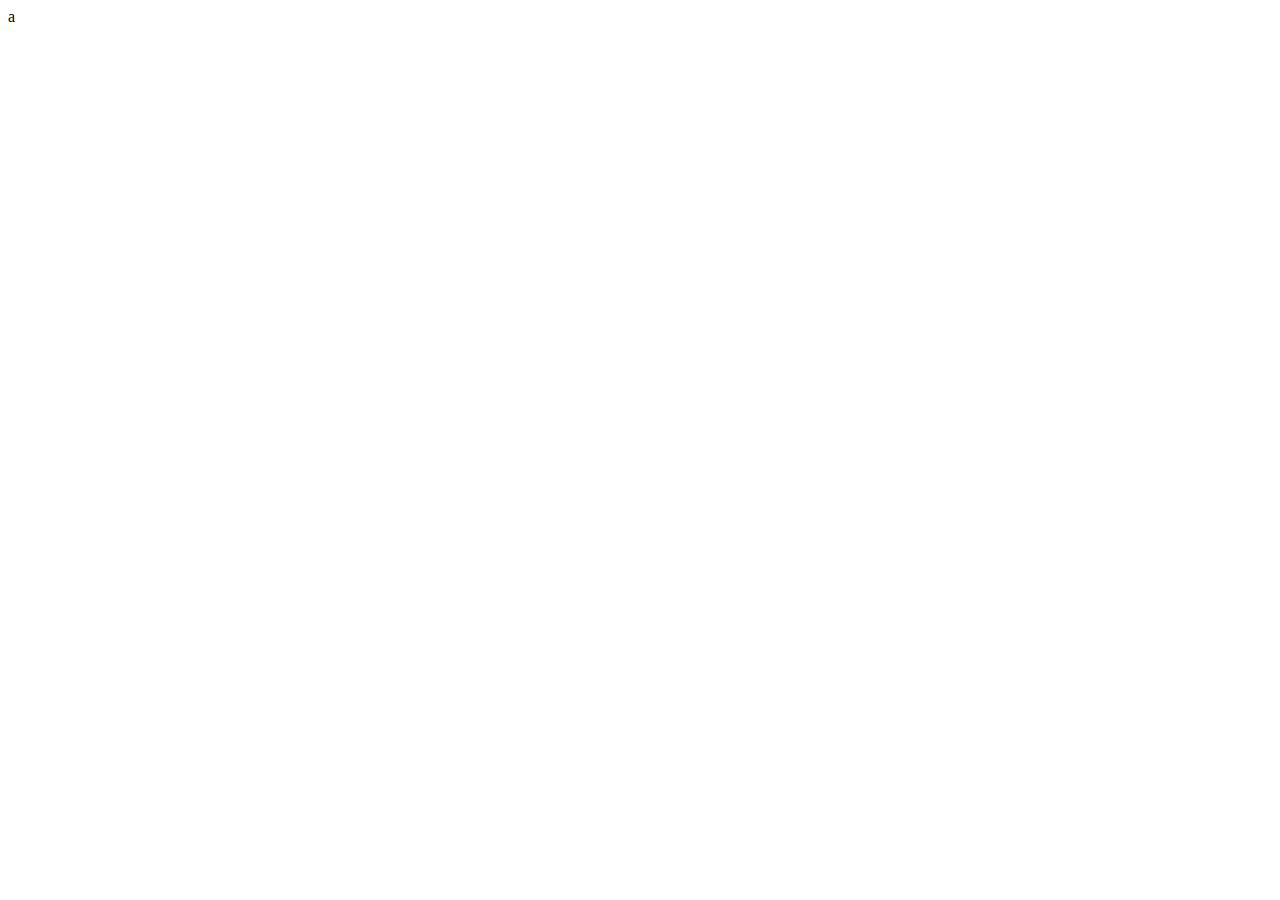
==== index.html @ 5bc3006e "Inicialização" ====
<!DOCTYPE html>
<html lang="pt-br">
<head>
    <meta charset="UTF-8">
    <meta name="viewport" content="width=device-width, initial-scale=1.0">
    <title>Site</title>
</head>
<body>
    a
</body>
</html>
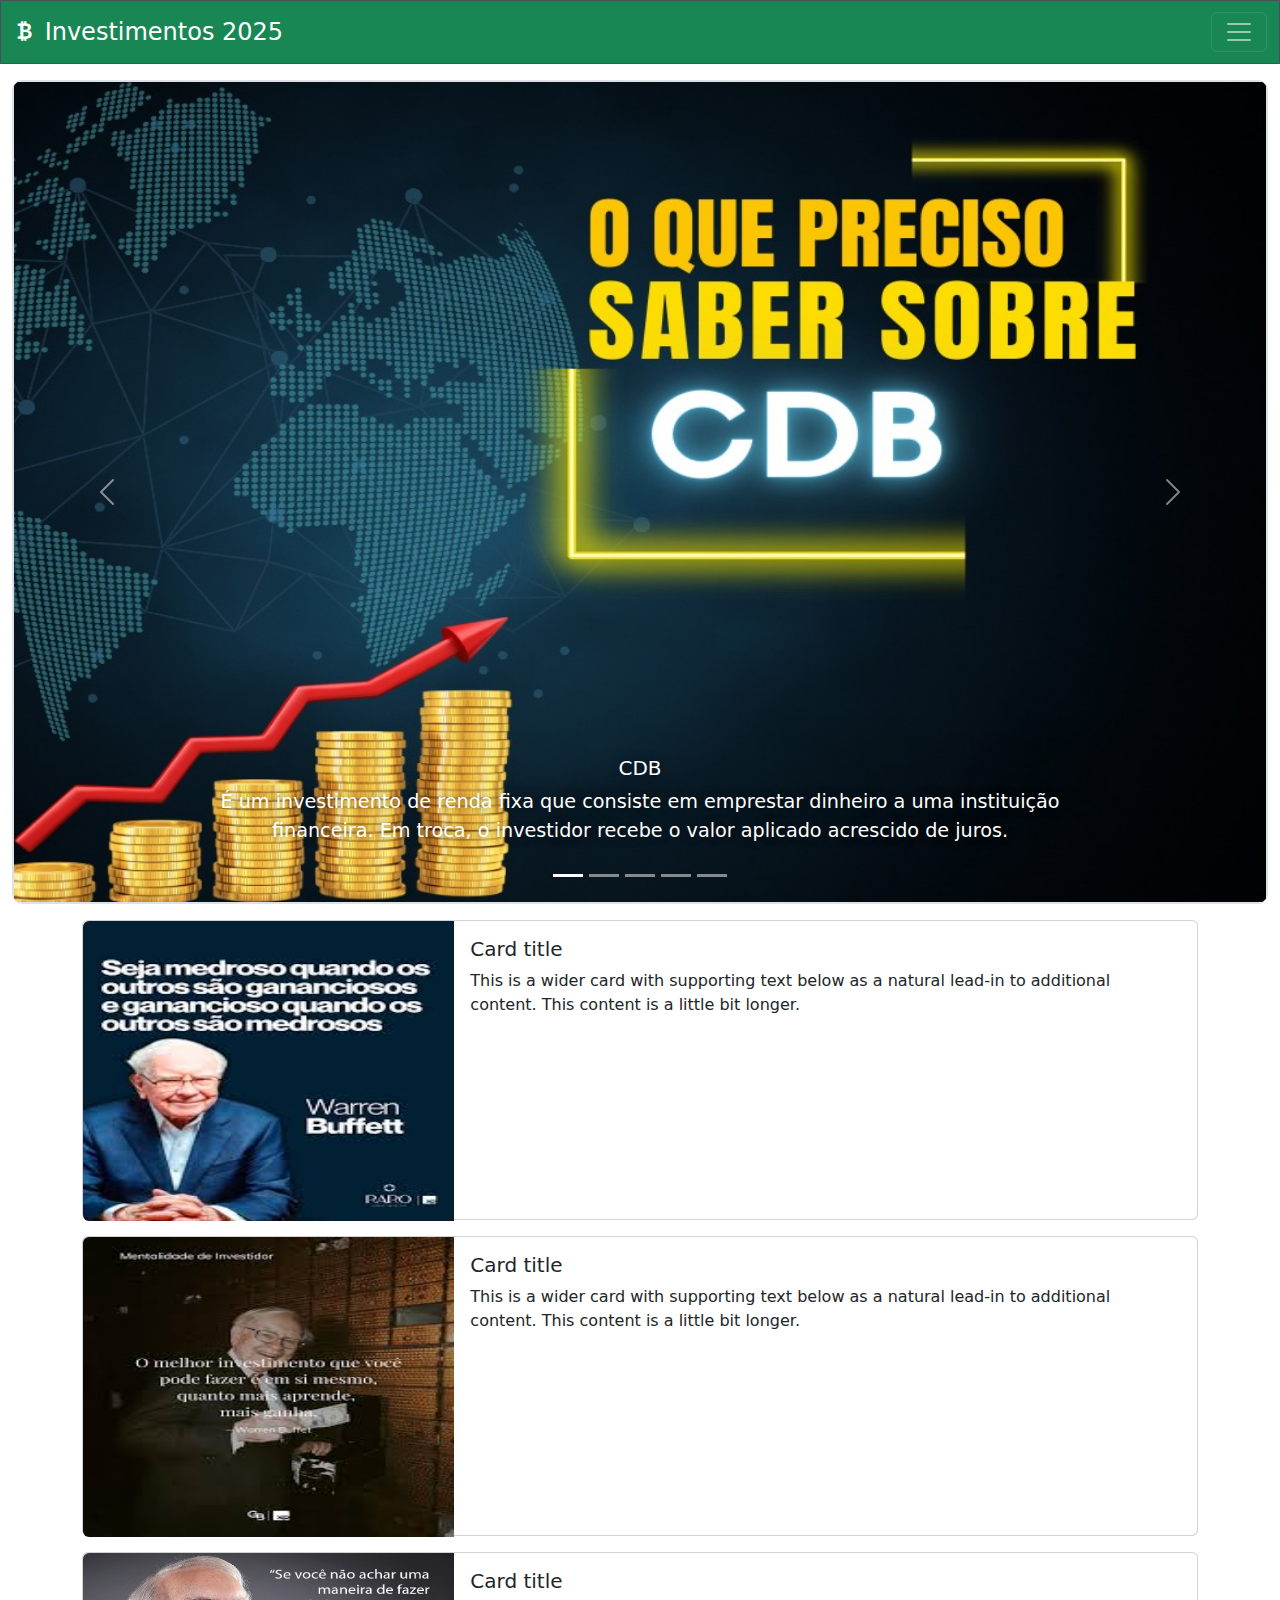
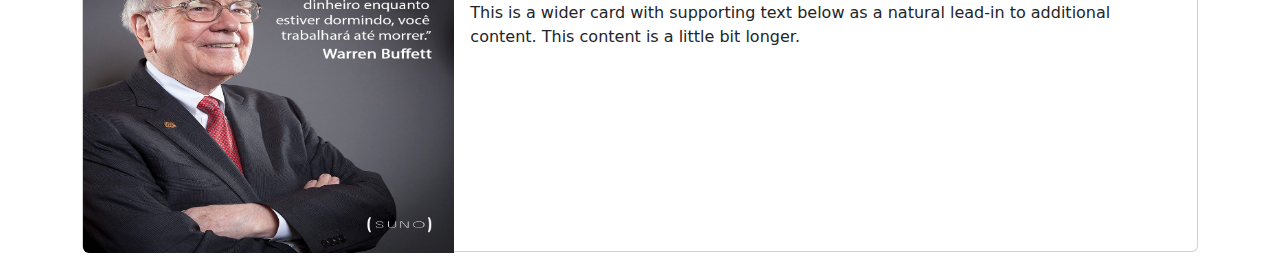
==== commit f6680fb1: "Conteudo feito em aula" ====
--- a/index.html
+++ b/index.html
@@ -3,9 +3,150 @@
 <head>
     <meta charset="UTF-8">
     <meta name="viewport" content="width=device-width, initial-scale=1.0">
-    <title>Site</title>
+    <link href="https://cdn.jsdelivr.net/npm/bootstrap@5.3.3/dist/css/bootstrap.min.css" rel="stylesheet" integrity="sha384-QWTKZyjpPEjISv5WaRU9OFeRpok6YctnYmDr5pNlyT2bRjXh0JMhjY6hW+ALEwIH" crossorigin="anonymous">
+    <link rel="stylesheet" href="https://cdn.jsdelivr.net/npm/bootstrap-icons@1.11.3/font/bootstrap-icons.min.css">
+    <link rel="shortcut icon" href="imagens/favicon.png" type="image/x-icon">
+    <link rel="stylesheet" href="estilo/style.css">
+    <title>Investimentos 2025</title>
 </head>
 <body>
-    a
+    <!-- Navbar -->
+    <nav class="navbar bg-success border" data-bs-theme="dark">
+        <div class="container-fluid">
+          <a class="navbar-brand" href="#" style="font-size: 1.5em;"><i class="bi bi-currency-bitcoin"></i> Investimentos 2025</a>
+          <button class="navbar-toggler" type="button" data-bs-toggle="collapse" data-bs-target="#navbarSupportedContent" aria-controls="navbarSupportedContent" aria-expanded="false" aria-label="Toggle navigation">
+            <span class="navbar-toggler-icon"></span>
+          </button>
+          <div class="collapse navbar-collapse" id="navbarSupportedContent">
+            <ul class="navbar-nav me-auto mb-2 mb-lg-0">
+              <li class="nav-item">
+                <a class="nav-link" href="paginas/contato.html">Contato</a>
+              </li>
+              <li class="nav-item">
+                <a class="nav-link" href="#">Especificações</a>
+              </li>
+              <li class="nav-item dropdown">
+                <a class="nav-link dropdown-toggle" href="#" role="button" data-bs-toggle="dropdown" aria-expanded="false">
+                  Modalidades
+                </a>
+                <ul class="dropdown-menu">
+                  <li><a class="dropdown-item" href="#">CDB (Certificados Deposito Bancario)</a></li>
+                  <li><a class="dropdown-item" href="#">Tesouro Direto</a></li>
+                  <li><a class="dropdown-item" href="#">Previdência Social</a></li>
+                  <li><a class="dropdown-item" href="#">Ações</a></li>
+                  <li><a class="dropdown-item" href="#">Criptomoedas</a></li>
+                  
+                </ul>
+              </li>
+            </ul>
+          </div>
+        </div>
+      </nav>
+
+    <!-- Inicio container -->
+    <div class="container-fluid mt-3">
+        <div id="carouselExampleCaptions" class="carousel slide border borderRadius10">
+            <div class="carousel-indicators">
+              <button type="button" data-bs-target="#carouselExampleCaptions" data-bs-slide-to="0" class="active" aria-current="true" aria-label="Slide 1"></button>
+              <button type="button" data-bs-target="#carouselExampleCaptions" data-bs-slide-to="1" aria-label="Slide 2"></button>
+              <button type="button" data-bs-target="#carouselExampleCaptions" data-bs-slide-to="2" aria-label="Slide 3"></button>
+              <button type="button" data-bs-target="#carouselExampleCaptions" data-bs-slide-to="3" aria-label="Slide 4"></button>
+              <button type="button" data-bs-target="#carouselExampleCaptions" data-bs-slide-to="4" aria-label="Slide 5"></button>
+            </div>
+            <div class="carousel-inner border">
+              <div class="carousel-item active">
+                <img src="imagens/cdb.jpeg" class="d-block w-100 myImage" alt="Imagem do CDB">
+                <div class="carousel-caption d-none d-md-block colorWhite">
+                  <h5>CDB</h5>
+                  <p>É um investimento de renda fixa que consiste em emprestar dinheiro a uma instituição financeira. Em troca, o investidor recebe o valor aplicado acrescido de juros.</p>
+                </div>
+              </div>
+              <div class="carousel-item">
+                <img src="imagens/tes_direto.jpeg" class="d-block w-100 myImage" alt="...">
+                <div class="carousel-caption d-none d-md-block colorWhite">
+                  <h5>Tesouro direto</h5>
+                  <p>É um programa do Tesouro Nacional que permite a compra de títulos públicos federais por pessoas físicas. É uma opção de investimento de renda fixa e um dos investimentos mais seguros do país.</p>
+                </div>
+              </div>
+              <div class="carousel-item">
+                <img src="imagens/prev_privada.jpeg" class="d-block w-100 myImage" alt="...">
+                <div class="carousel-caption d-none d-md-block colorWhite">
+                  <h5>Previdência Privada</h5>
+                  <p>A previdência privada é um investimento de longo prazo que complementa a aposentadoria do INSS. É uma forma de acumular recursos para o futuro, que podem ser resgatados ou transformados em renda mensal.</p>
+                </div>
+              </div>
+              <div class="carousel-item">
+                <img src="imagens/acoes.jpeg" class="d-block w-100 myImage" alt="...">
+                <div class="carousel-caption d-none d-md-block colorWhite">
+                  <h5>Ações</h5>
+                  <p>Ações são títulos que representam uma parte do capital de uma empresa. São um ativo financeiro que conferem aos seus detentores, os acionistas, direitos e deveres de um sócio.</p>
+                </div>
+              </div>
+              <div class="carousel-item">
+                <img src="imagens/cripto.jpeg" class="d-block w-100 myImage" alt="...">
+                <div class="carousel-caption d-none d-md-block colorWhite">
+                  <h5>Criptomoeda</h5>
+                  <p>Uma criptomoeda ou cibermoeda é um meio de troca, geralmente descentralizado, que se utiliza da tecnologia de blockchain e da criptografia para assegurar a validade das transações e a criação de novas unidades da moeda.</p>
+                </div>
+              </div>
+            </div>
+            <button class="carousel-control-prev" type="button" data-bs-target="#carouselExampleCaptions" data-bs-slide="prev">
+              <span class="carousel-control-prev-icon" aria-hidden="true"></span>
+              <span class="visually-hidden">Previous</span>
+            </button>
+            <button class="carousel-control-next" type="button" data-bs-target="#carouselExampleCaptions" data-bs-slide="next">
+              <span class="carousel-control-next-icon" aria-hidden="true"></span>
+              <span class="visually-hidden">Next</span>
+            </button>
+          </div>
+
+          <div class="container mt-3">
+            <div class="card mb-3 col-md-12" style="max-width: 100%; height: 300px;">
+              <div class="row g-0">
+                <div class="col-md-4">
+                  <img src="imagens/img1.jpeg" class="img-fluid rounded-start" alt="..." style="width: 371px; height: 300px; overflow: hidden;">
+                </div>
+                <div class="col-md-8">
+                  <div class="card-body">
+                    <h5 class="card-title">Card title</h5>
+                    <p class="card-text">This is a wider card with supporting text below as a natural lead-in to additional content. This content is a little bit longer.</p>
+                    
+                  </div>
+                </div>
+              </div>
+            </div>
+
+            <div class="card mb-3 col-md-12" style="max-width: 100%; height: 300px;">
+              <div class="row g-0">
+                <div class="col-md-4">
+                  <img src="imagens/img2.jpeg" class="img-fluid rounded-start" alt="..." style="width: 371px; height: 300px; overflow: hidden;">
+                </div>
+                <div class="col-md-8">
+                  <div class="card-body">
+                    <h5 class="card-title">Card title</h5>
+                    <p class="card-text">This is a wider card with supporting text below as a natural lead-in to additional content. This content is a little bit longer.</p>
+                    
+                  </div>
+                </div>
+              </div>
+            </div>
+
+            <div class="card mb-3 col-md-12" style="max-width: 100%; height: 300px;">
+              <div class="row g-0">
+                <div class="col-md-4">
+                  <img src="imagens/img3.jpeg" class="img-fluid rounded-start" alt="..." style="width: 371px; height: 300px; overflow: hidden;">
+                </div>
+                <div class="col-md-8">
+                  <div class="card-body">
+                    <h5 class="card-title">Card title</h5>
+                    <p class="card-text">This is a wider card with supporting text below as a natural lead-in to additional content. This content is a little bit longer.</p>
+                    
+                  </div>
+                </div>
+              </div>
+            </div>
+          </div>
+    </div>
+    <script src="https://cdn.jsdelivr.net/npm/bootstrap@5.3.3/dist/js/bootstrap.bundle.min.js" integrity="sha384-YvpcrYf0tY3lHB60NNkmXc5s9fDVZLESaAA55NDzOxhy9GkcIdslK1eN7N6jIeHz" crossorigin="anonymous"></script>
 </body>
 </html>--- a/estilo/style.css
+++ b/estilo/style.css
@@ -0,0 +1,20 @@
+.colorBlack{
+    color: black;
+    font-size: 1.2em;
+    text-shadow: 0px 0px 10px rgba(0, 0, 0, 0.5);
+}
+.colorWhite{
+    color: white;
+    font-size: 1.2em;
+    text-shadow: 0px 0px 10px rgba(0, 0, 0, 0.5);
+}
+
+.myImage{
+    width: 1116px;
+    height: calc(100vh - 80px);
+}
+
+.borderRadius10{
+    border-radius: 10px;
+    overflow: hidden;
+}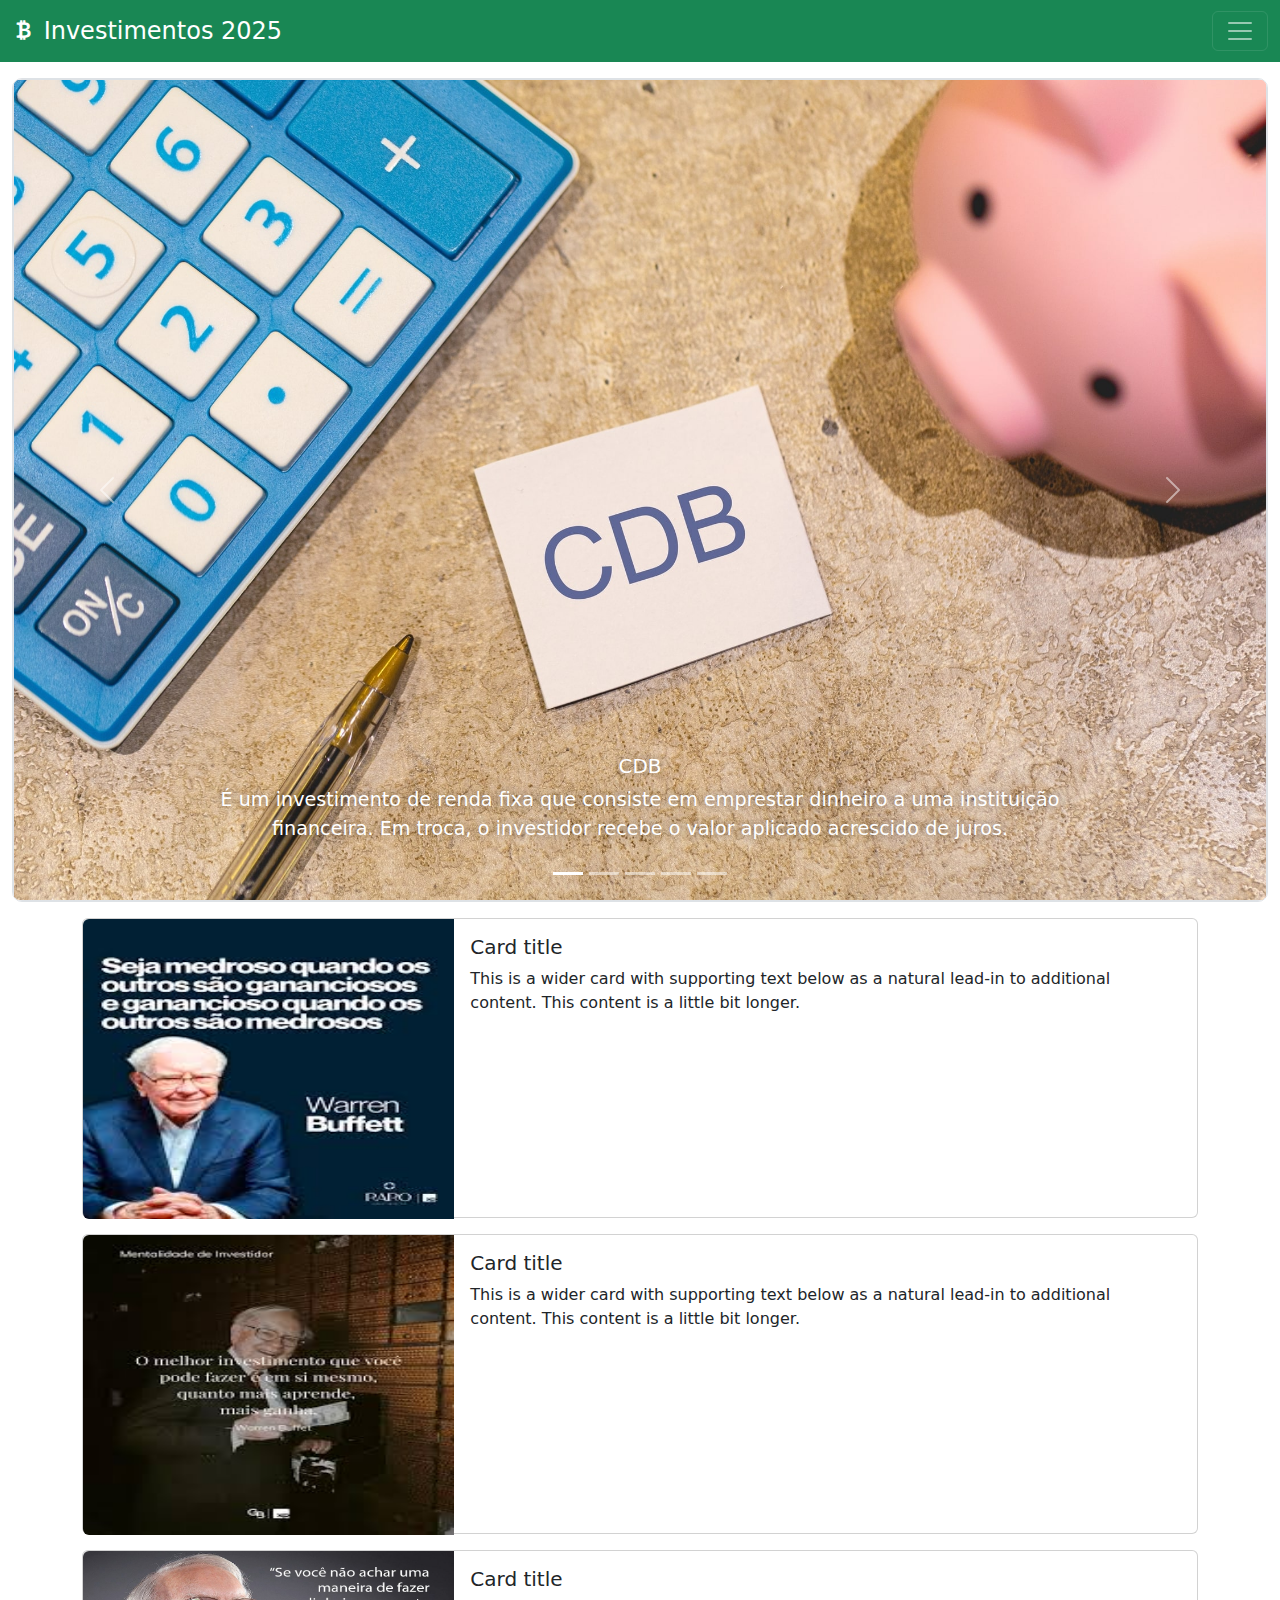
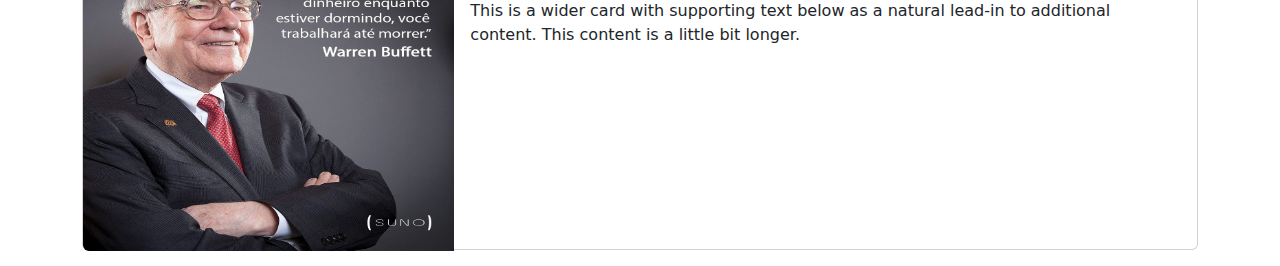
==== commit 79d63b4b: "Modificações" ====
--- a/index.html
+++ b/index.html
@@ -11,7 +11,7 @@
 </head>
 <body>
     <!-- Navbar -->
-    <nav class="navbar bg-success border" data-bs-theme="dark">
+    <nav class="navbar bg-success bb" data-bs-theme="dark">
         <div class="container-fluid">
           <a class="navbar-brand" href="#" style="font-size: 1.5em;"><i class="bi bi-currency-bitcoin"></i> Investimentos 2025</a>
           <button class="navbar-toggler" type="button" data-bs-toggle="collapse" data-bs-target="#navbarSupportedContent" aria-controls="navbarSupportedContent" aria-expanded="false" aria-label="Toggle navigation">
@@ -55,7 +55,7 @@
             </div>
             <div class="carousel-inner border">
               <div class="carousel-item active">
-                <img src="imagens/cdb.jpeg" class="d-block w-100 myImage" alt="Imagem do CDB">
+                <img src="imagens/CDB.jpg" class="d-block w-100 myImage" alt="Imagem do CDB">
                 <div class="carousel-caption d-none d-md-block colorWhite">
                   <h5>CDB</h5>
                   <p>É um investimento de renda fixa que consiste em emprestar dinheiro a uma instituição financeira. Em troca, o investidor recebe o valor aplicado acrescido de juros.</p>
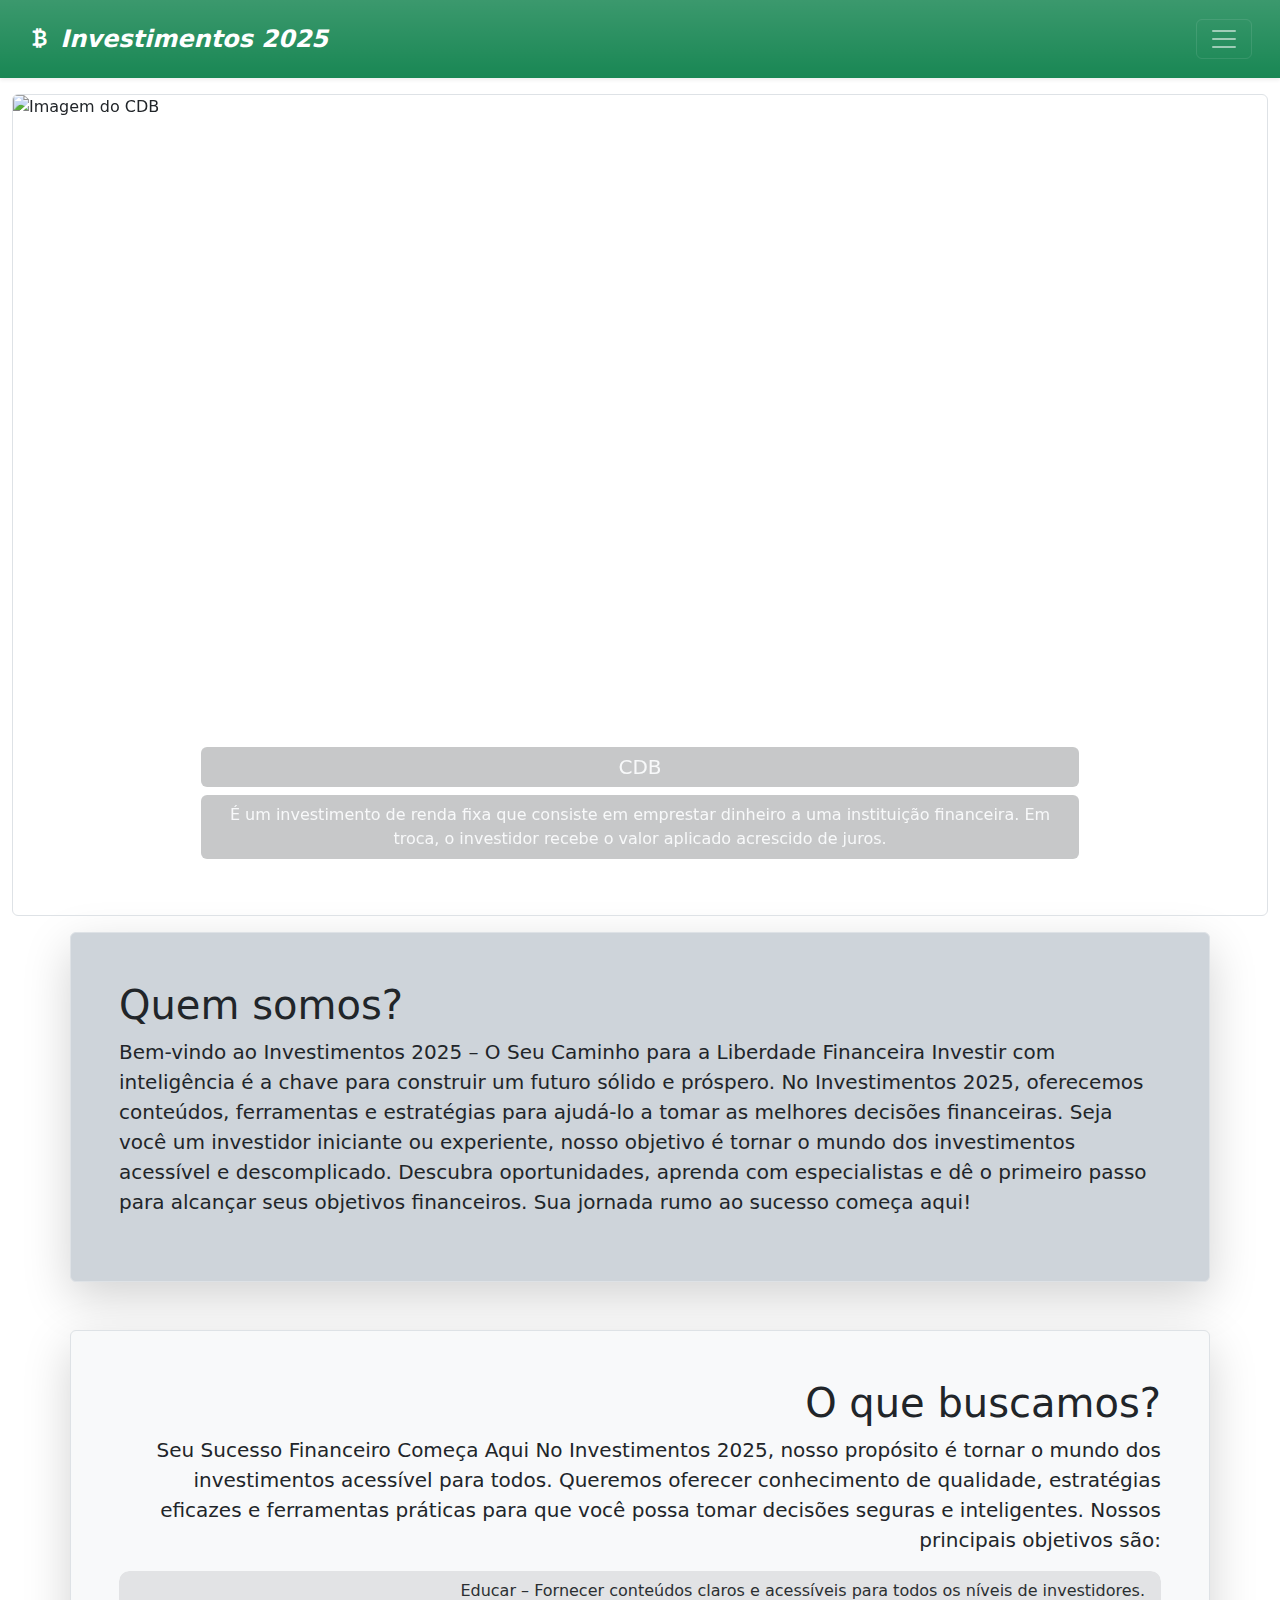
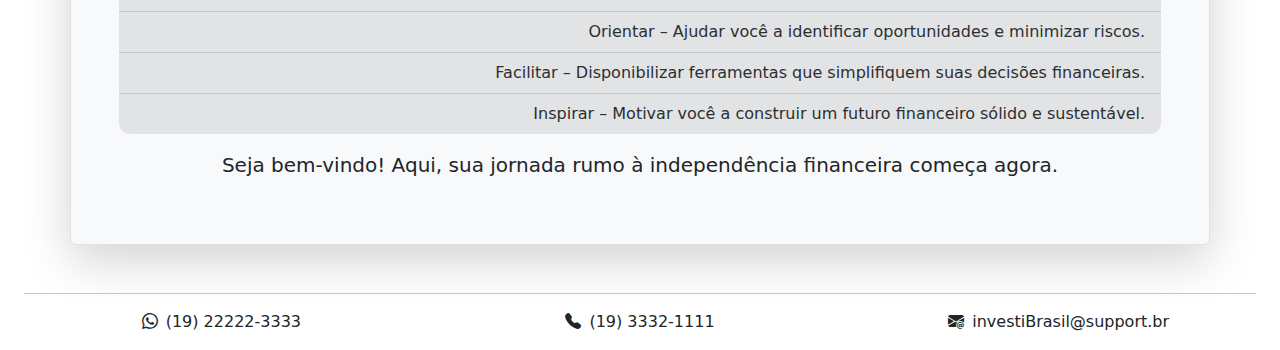
==== commit 7c40762a: "Finalização" ====
--- a/index.html
+++ b/index.html
@@ -7,34 +7,35 @@
     <link rel="stylesheet" href="https://cdn.jsdelivr.net/npm/bootstrap-icons@1.11.3/font/bootstrap-icons.min.css">
     <link rel="shortcut icon" href="imagens/favicon.png" type="image/x-icon">
     <link rel="stylesheet" href="estilo/style.css">
+    
     <title>Investimentos 2025</title>
 </head>
 <body>
     <!-- Navbar -->
-    <nav class="navbar bg-success bb" data-bs-theme="dark">
+    <nav class="navbar bg-success bg-gradient shadow-sm p-3" data-bs-theme="dark">
         <div class="container-fluid">
-          <a class="navbar-brand" href="#" style="font-size: 1.5em;"><i class="bi bi-currency-bitcoin"></i> Investimentos 2025</a>
+          <a class="navbar-brand fw-semibold fst-italic" href="#" style="font-size: 1.5em;"><i class="bi bi-currency-bitcoin"></i> Investimentos 2025</a>
           <button class="navbar-toggler" type="button" data-bs-toggle="collapse" data-bs-target="#navbarSupportedContent" aria-controls="navbarSupportedContent" aria-expanded="false" aria-label="Toggle navigation">
             <span class="navbar-toggler-icon"></span>
           </button>
           <div class="collapse navbar-collapse" id="navbarSupportedContent">
             <ul class="navbar-nav me-auto mb-2 mb-lg-0">
               <li class="nav-item">
-                <a class="nav-link" href="paginas/contato.html">Contato</a>
+                <a class="nav-link" href="paginas/cadastro.html">Cadastre-se</a>
               </li>
               <li class="nav-item">
-                <a class="nav-link" href="#">Especificações</a>
+                <a class="nav-link" href="paginas/historia.html">Conheça a História de grandes investidores</a>
               </li>
               <li class="nav-item dropdown">
                 <a class="nav-link dropdown-toggle" href="#" role="button" data-bs-toggle="dropdown" aria-expanded="false">
                   Modalidades
                 </a>
                 <ul class="dropdown-menu">
-                  <li><a class="dropdown-item" href="#">CDB (Certificados Deposito Bancario)</a></li>
-                  <li><a class="dropdown-item" href="#">Tesouro Direto</a></li>
-                  <li><a class="dropdown-item" href="#">Previdência Social</a></li>
-                  <li><a class="dropdown-item" href="#">Ações</a></li>
-                  <li><a class="dropdown-item" href="#">Criptomoedas</a></li>
+                  <li><a class="dropdown-item" href="paginas/cdb.html">CDB (Certificados Deposito Bancario)</a></li>
+                  <li><a class="dropdown-item" href="paginas/tes_direto.html">Tesouro Direto</a></li>
+                  <li><a class="dropdown-item" href="paginas/prev_social.html">Previdência Social</a></li>
+                  <li><a class="dropdown-item" href="paginas/acoes.html">Ações</a></li>
+                  <li><a class="dropdown-item" href="paginas/cripto.html">Criptomoedas</a></li>
                   
                 </ul>
               </li>
@@ -45,108 +46,101 @@
 
     <!-- Inicio container -->
     <div class="container-fluid mt-3">
-        <div id="carouselExampleCaptions" class="carousel slide border borderRadius10">
-            <div class="carousel-indicators">
-              <button type="button" data-bs-target="#carouselExampleCaptions" data-bs-slide-to="0" class="active" aria-current="true" aria-label="Slide 1"></button>
-              <button type="button" data-bs-target="#carouselExampleCaptions" data-bs-slide-to="1" aria-label="Slide 2"></button>
-              <button type="button" data-bs-target="#carouselExampleCaptions" data-bs-slide-to="2" aria-label="Slide 3"></button>
-              <button type="button" data-bs-target="#carouselExampleCaptions" data-bs-slide-to="3" aria-label="Slide 4"></button>
-              <button type="button" data-bs-target="#carouselExampleCaptions" data-bs-slide-to="4" aria-label="Slide 5"></button>
+      <div id="carouselExampleRide" class="carousel slide" data-bs-ride="true">
+        <div class="carousel-indicators">
+          <button type="button" data-bs-target="#carouselExampleCaptions" data-bs-slide-to="0" class="active" aria-current="true" aria-label="Slide 1"></button>
+          <button type="button" data-bs-target="#carouselExampleCaptions" data-bs-slide-to="1" aria-label="Slide 2"></button>
+          <button type="button" data-bs-target="#carouselExampleCaptions" data-bs-slide-to="2" aria-label="Slide 3"></button>
+          <button type="button" data-bs-target="#carouselExampleCaptions" data-bs-slide-to="3" aria-label="Slide 4"></button>
+          <button type="button" data-bs-target="#carouselExampleCaptions" data-bs-slide-to="4" aria-label="Slide 5"></button>
+        </div>
+        <div class="carousel-inner border rounded">
+          <div class="carousel-item active">
+            <img src="imagens/cdb.jpg" class="d-block w-100 myImage" alt="Imagem do CDB">
+            <div class="carousel-caption d-none d-md-block ">
+              <h5 class="text-light bg-dark p-2 rounded-2 bg-opacity-25">CDB</h5>
+              <p class="text-light bg-dark p-2 rounded-2 bg-opacity-25">É um investimento de renda fixa que consiste em emprestar dinheiro a uma instituição financeira. Em troca, o investidor recebe o valor aplicado acrescido de juros.</p>
             </div>
-            <div class="carousel-inner border">
-              <div class="carousel-item active">
-                <img src="imagens/CDB.jpg" class="d-block w-100 myImage" alt="Imagem do CDB">
-                <div class="carousel-caption d-none d-md-block colorWhite">
-                  <h5>CDB</h5>
-                  <p>É um investimento de renda fixa que consiste em emprestar dinheiro a uma instituição financeira. Em troca, o investidor recebe o valor aplicado acrescido de juros.</p>
-                </div>
-              </div>
-              <div class="carousel-item">
-                <img src="imagens/tes_direto.jpeg" class="d-block w-100 myImage" alt="...">
-                <div class="carousel-caption d-none d-md-block colorWhite">
-                  <h5>Tesouro direto</h5>
-                  <p>É um programa do Tesouro Nacional que permite a compra de títulos públicos federais por pessoas físicas. É uma opção de investimento de renda fixa e um dos investimentos mais seguros do país.</p>
-                </div>
-              </div>
-              <div class="carousel-item">
-                <img src="imagens/prev_privada.jpeg" class="d-block w-100 myImage" alt="...">
-                <div class="carousel-caption d-none d-md-block colorWhite">
-                  <h5>Previdência Privada</h5>
-                  <p>A previdência privada é um investimento de longo prazo que complementa a aposentadoria do INSS. É uma forma de acumular recursos para o futuro, que podem ser resgatados ou transformados em renda mensal.</p>
-                </div>
-              </div>
-              <div class="carousel-item">
-                <img src="imagens/acoes.jpeg" class="d-block w-100 myImage" alt="...">
-                <div class="carousel-caption d-none d-md-block colorWhite">
-                  <h5>Ações</h5>
-                  <p>Ações são títulos que representam uma parte do capital de uma empresa. São um ativo financeiro que conferem aos seus detentores, os acionistas, direitos e deveres de um sócio.</p>
-                </div>
-              </div>
-              <div class="carousel-item">
-                <img src="imagens/cripto.jpeg" class="d-block w-100 myImage" alt="...">
-                <div class="carousel-caption d-none d-md-block colorWhite">
-                  <h5>Criptomoeda</h5>
-                  <p>Uma criptomoeda ou cibermoeda é um meio de troca, geralmente descentralizado, que se utiliza da tecnologia de blockchain e da criptografia para assegurar a validade das transações e a criação de novas unidades da moeda.</p>
-                </div>
-              </div>
+          </div>
+          <div class="carousel-item">
+            <img src="imagens/tes_direto.jpeg" class="d-block w-100 myImage" alt="...">
+            <div class="carousel-caption d-none d-md-block">
+              <h5 class="text-light bg-dark p-2 rounded-2 bg-opacity-25">Tesouro direto</h5>
+              <p class="text-light bg-dark p-2 rounded-2 bg-opacity-25">É um programa do Tesouro Nacional que permite a compra de títulos públicos federais por pessoas físicas. É uma opção de investimento de renda fixa e um dos investimentos mais seguros do país.</p>
             </div>
-            <button class="carousel-control-prev" type="button" data-bs-target="#carouselExampleCaptions" data-bs-slide="prev">
-              <span class="carousel-control-prev-icon" aria-hidden="true"></span>
-              <span class="visually-hidden">Previous</span>
-            </button>
-            <button class="carousel-control-next" type="button" data-bs-target="#carouselExampleCaptions" data-bs-slide="next">
-              <span class="carousel-control-next-icon" aria-hidden="true"></span>
-              <span class="visually-hidden">Next</span>
-            </button>
           </div>
+          <div class="carousel-item">
+            <img src="imagens/prev_privada.jpeg" class="d-block w-100 myImage" alt="...">
+            <div class="carousel-caption d-none d-md-block">
+              <h5 class="text-light bg-dark p-2 rounded-2 bg-opacity-25">Previdência Privada</h5>
+              <p class="text-light bg-dark p-2 rounded-2 bg-opacity-25">A previdência privada é um investimento de longo prazo que complementa a aposentadoria do INSS. É uma forma de acumular recursos para o futuro, que podem ser resgatados ou transformados em renda mensal.</p>
+            </div>
+          </div>
+          <div class="carousel-item">
+            <img src="imagens/acoes.jpeg" class="d-block w-100 myImage" alt="...">
+            <div class="carousel-caption d-none d-md-block">
+              <h5 class="text-light p-2">Ações</h5>
+              <p class="text-light p-2">Ações são títulos que representam uma parte do capital de uma empresa. São um ativo financeiro que conferem aos seus detentores, os acionistas, direitos e deveres de um sócio.</p>
+            </div>
+          </div>
+          <div class="carousel-item">
+            <img src="imagens/cripto.jpeg" class="d-block w-100 myImage" alt="...">
+            <div class="carousel-caption d-none d-md-block">
+              <h5 class="text-light p-2">Criptomoeda</h5>
+              <p class="text-light p-2">Uma criptomoeda ou cibermoeda é um meio de troca, geralmente descentralizado, que se utiliza da tecnologia de blockchain e da criptografia para assegurar a validade das transações e a criação de novas unidades da moeda.</p>
+            </div>
+          </div>
+        </div>
+        <button class="carousel-control-prev" type="button" data-bs-target="#carouselExampleRide" data-bs-slide="prev">
+          <span class="carousel-control-prev-icon" aria-hidden="true"></span>
+          <span class="visually-hidden">Previous</span>
+        </button>
+        <button class="carousel-control-next" type="button" data-bs-target="#carouselExampleRide" data-bs-slide="next">
+          <span class="carousel-control-next-icon" aria-hidden="true"></span>
+          <span class="visually-hidden">Next</span>
+        </button>
+      </div>
 
-          <div class="container mt-3">
-            <div class="card mb-3 col-md-12" style="max-width: 100%; height: 300px;">
-              <div class="row g-0">
-                <div class="col-md-4">
-                  <img src="imagens/img1.jpeg" class="img-fluid rounded-start" alt="..." style="width: 371px; height: 300px; overflow: hidden;">
-                </div>
-                <div class="col-md-8">
-                  <div class="card-body">
-                    <h5 class="card-title">Card title</h5>
-                    <p class="card-text">This is a wider card with supporting text below as a natural lead-in to additional content. This content is a little bit longer.</p>
-                    
-                  </div>
-                </div>
-              </div>
-            </div>
+          <div class="container mt-3 w-70 bg-dark-subtle
+          borderRadius10 p-5 border shadow-lg p-3 mb-5 bg-body-tertiary rounded">
+            <h2 class="display-6">Quem somos?</h2>
+            <p class="lead">
+              Bem-vindo ao Investimentos 2025 – O Seu Caminho para  a Liberdade Financeira
 
-            <div class="card mb-3 col-md-12" style="max-width: 100%; height: 300px;">
-              <div class="row g-0">
-                <div class="col-md-4">
-                  <img src="imagens/img2.jpeg" class="img-fluid rounded-start" alt="..." style="width: 371px; height: 300px; overflow: hidden;">
-                </div>
-                <div class="col-md-8">
-                  <div class="card-body">
-                    <h5 class="card-title">Card title</h5>
-                    <p class="card-text">This is a wider card with supporting text below as a natural lead-in to additional content. This content is a little bit longer.</p>
-                    
-                  </div>
-                </div>
-              </div>
-            </div>
+              Investir com inteligência é a chave para construir um futuro sólido e próspero. No Investimentos 2025, oferecemos conteúdos, ferramentas e estratégias para ajudá-lo a tomar as melhores decisões financeiras. Seja você um investidor iniciante ou experiente, nosso objetivo é tornar o mundo dos investimentos acessível e descomplicado.
+              
+              Descubra oportunidades, aprenda com especialistas e dê o primeiro passo para alcançar seus objetivos financeiros. Sua jornada rumo ao sucesso começa aqui!
+            </p>
+          </div>
+          <div class="container bg-body-secondary mt-2 borderRadius10 border p-5 shadow-lg p-3 mb-5 bg-body-tertiary rounded">
+            <h2 class="display-6 text-md-end">O que buscamos?</h2>
+            <p class="lead text-md-end">
+              Seu Sucesso Financeiro Começa Aqui
 
-            <div class="card mb-3 col-md-12" style="max-width: 100%; height: 300px;">
-              <div class="row g-0">
-                <div class="col-md-4">
-                  <img src="imagens/img3.jpeg" class="img-fluid rounded-start" alt="..." style="width: 371px; height: 300px; overflow: hidden;">
-                </div>
-                <div class="col-md-8">
-                  <div class="card-body">
-                    <h5 class="card-title">Card title</h5>
-                    <p class="card-text">This is a wider card with supporting text below as a natural lead-in to additional content. This content is a little bit longer.</p>
-                    
-                  </div>
-                </div>
-              </div>
+              No Investimentos 2025, nosso propósito é tornar o mundo dos investimentos acessível para todos. Queremos oferecer conhecimento de qualidade, estratégias eficazes e ferramentas práticas para que você possa tomar decisões seguras e inteligentes.
+
+              Nossos principais objetivos são:
+
+               <ul class="list-group list-group-flush mb-2 borderRadius10 text-md-end">
+                 <li class="list-group-item list-group-item-secondary">Educar – Fornecer conteúdos claros e acessíveis para todos os níveis de investidores.</li>
+                 <li class="list-group-item list-group-item-secondary">Orientar – Ajudar você a identificar oportunidades e minimizar riscos.</li>
+                 <li class="list-group-item list-group-item-secondary">Facilitar – Disponibilizar ferramentas que simplifiquem suas decisões financeiras.</li>
+                 <li class="list-group-item list-group-item-secondary">Inspirar – Motivar você a construir um futuro financeiro sólido e sustentável.</li>
+               </ul>
+
+              <p class="text-center lead fw-medium mt-3">Seja bem-vindo! Aqui, sua jornada rumo à independência financeira começa agora.</p>
+            </p>
+          </div>
+          <div class="container-fluid mb-3">
+            <hr>
+            <div class="row text-center">
+              <div class="col-md"><i class="bi bi-whatsapp"></i><span class="me-2"></span>(19) 22222-3333</div>
+              <div class="col-md"><i class="bi bi-telephone-fill"></i><span class="me-2"></span>(19) 3332-1111</div>
+              <div class="col-md"><i class="bi bi-envelope-at-fill"></i><span class="me-2"></span>investiBrasil@support.br</div>
             </div>
           </div>
     </div>
     <script src="https://cdn.jsdelivr.net/npm/bootstrap@5.3.3/dist/js/bootstrap.bundle.min.js" integrity="sha384-YvpcrYf0tY3lHB60NNkmXc5s9fDVZLESaAA55NDzOxhy9GkcIdslK1eN7N6jIeHz" crossorigin="anonymous"></script>
+    
 </body>
 </html>--- a/estilo/style.css
+++ b/estilo/style.css
@@ -17,4 +17,28 @@
 .borderRadius10{
     border-radius: 10px;
     overflow: hidden;
+}
+
+.body_cad{
+    position: relative; 
+    width: 100vw; 
+    height: 100vh;
+    animation: animacao 1s 1;
+    animation-delay: 2s;
+}
+
+.div_spinner{
+    transform: translate(-50%, -50%);
+    position: absolute;
+    top: 50%;
+    left: 50%;
+}
+
+@keyframes animacao {
+    from{
+        opacity: 0;
+    }
+    to{
+        opacity: 1;
+    }
 }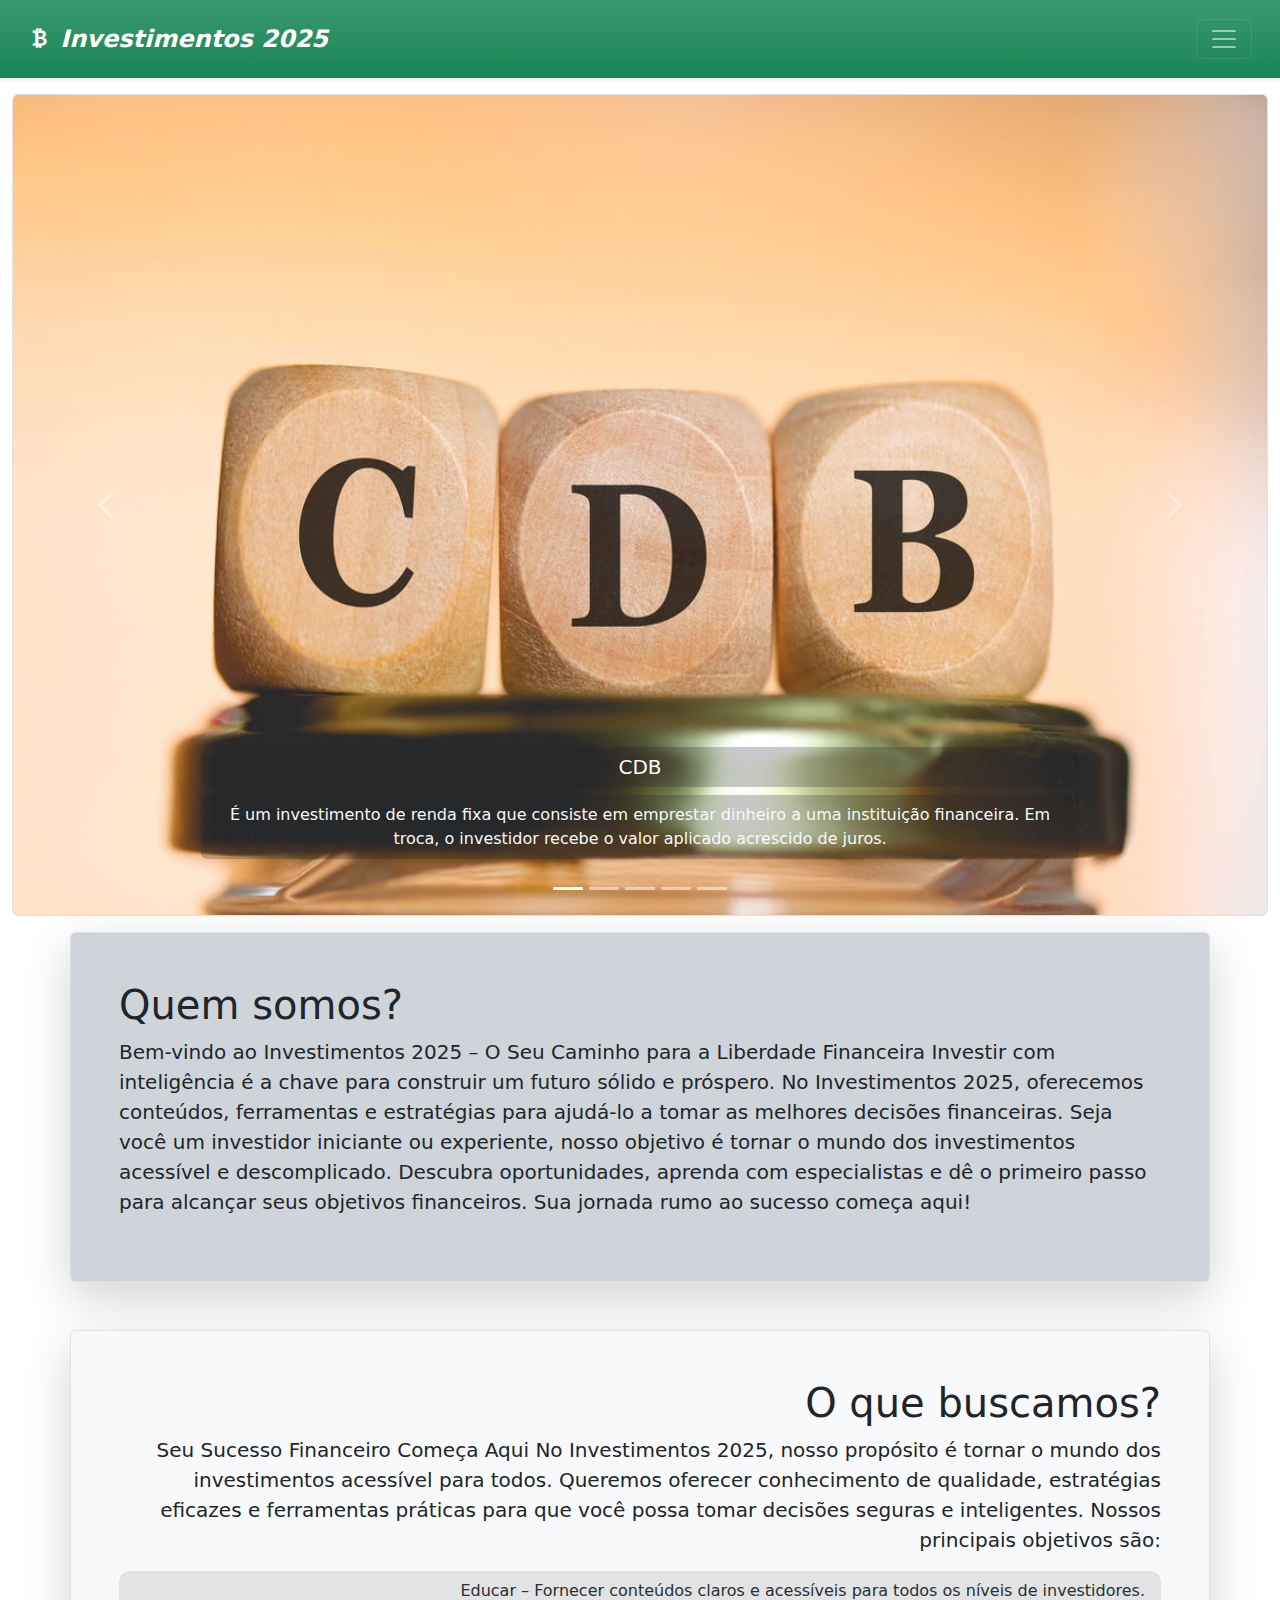
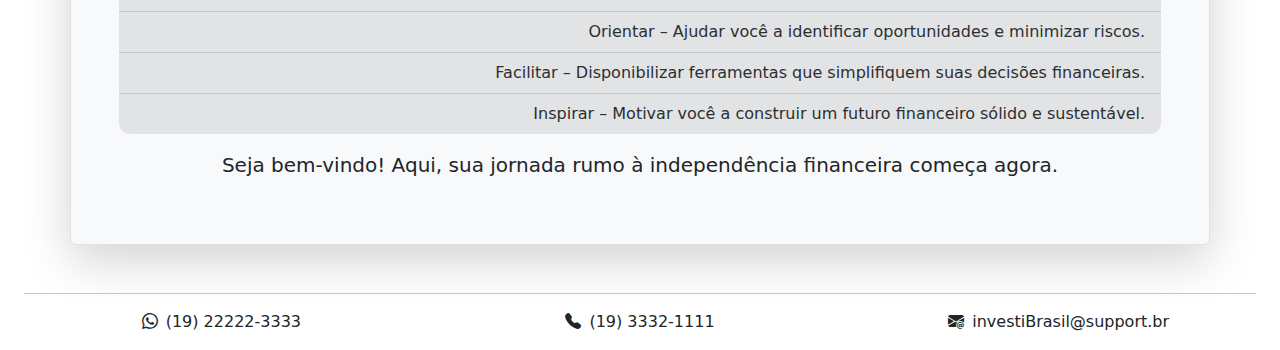
==== commit d42c8972: "Ajuste" ====
--- a/index.html
+++ b/index.html
@@ -56,35 +56,35 @@
         </div>
         <div class="carousel-inner border rounded">
           <div class="carousel-item active">
-            <img src="imagens/cdb.jpg" class="d-block w-100 myImage" alt="Imagem do CDB">
+            <img src="imagens/CDB.jpg" class="d-block w-100 myImage" alt="Imagem do CDB">
             <div class="carousel-caption d-none d-md-block ">
               <h5 class="text-light bg-dark p-2 rounded-2 bg-opacity-25">CDB</h5>
               <p class="text-light bg-dark p-2 rounded-2 bg-opacity-25">É um investimento de renda fixa que consiste em emprestar dinheiro a uma instituição financeira. Em troca, o investidor recebe o valor aplicado acrescido de juros.</p>
             </div>
           </div>
           <div class="carousel-item">
-            <img src="imagens/tes_direto.jpeg" class="d-block w-100 myImage" alt="...">
+            <img src="imagens/tes_direto.jpeg" class="d-block w-100 myImage" alt="Imagem ilustrativa do Tesouro Direto">
             <div class="carousel-caption d-none d-md-block">
               <h5 class="text-light bg-dark p-2 rounded-2 bg-opacity-25">Tesouro direto</h5>
               <p class="text-light bg-dark p-2 rounded-2 bg-opacity-25">É um programa do Tesouro Nacional que permite a compra de títulos públicos federais por pessoas físicas. É uma opção de investimento de renda fixa e um dos investimentos mais seguros do país.</p>
             </div>
           </div>
           <div class="carousel-item">
-            <img src="imagens/prev_privada.jpeg" class="d-block w-100 myImage" alt="...">
+            <img src="imagens/prev_privada.jpeg" class="d-block w-100 myImage" alt="Imagem representando Previdência Privada">
             <div class="carousel-caption d-none d-md-block">
               <h5 class="text-light bg-dark p-2 rounded-2 bg-opacity-25">Previdência Privada</h5>
               <p class="text-light bg-dark p-2 rounded-2 bg-opacity-25">A previdência privada é um investimento de longo prazo que complementa a aposentadoria do INSS. É uma forma de acumular recursos para o futuro, que podem ser resgatados ou transformados em renda mensal.</p>
             </div>
           </div>
           <div class="carousel-item">
-            <img src="imagens/acoes.jpeg" class="d-block w-100 myImage" alt="...">
+            <img src="imagens/acoes.jpeg" class="d-block w-100 myImage" alt="Imagem representando ações">
             <div class="carousel-caption d-none d-md-block">
               <h5 class="text-light p-2">Ações</h5>
               <p class="text-light p-2">Ações são títulos que representam uma parte do capital de uma empresa. São um ativo financeiro que conferem aos seus detentores, os acionistas, direitos e deveres de um sócio.</p>
             </div>
           </div>
           <div class="carousel-item">
-            <img src="imagens/cripto.jpeg" class="d-block w-100 myImage" alt="...">
+            <img src="imagens/cripto.jpeg" class="d-block w-100 myImage" alt="Imagem Ilustrativa de Criptomoedas">
             <div class="carousel-caption d-none d-md-block">
               <h5 class="text-light p-2">Criptomoeda</h5>
               <p class="text-light p-2">Uma criptomoeda ou cibermoeda é um meio de troca, geralmente descentralizado, que se utiliza da tecnologia de blockchain e da criptografia para assegurar a validade das transações e a criação de novas unidades da moeda.</p>
